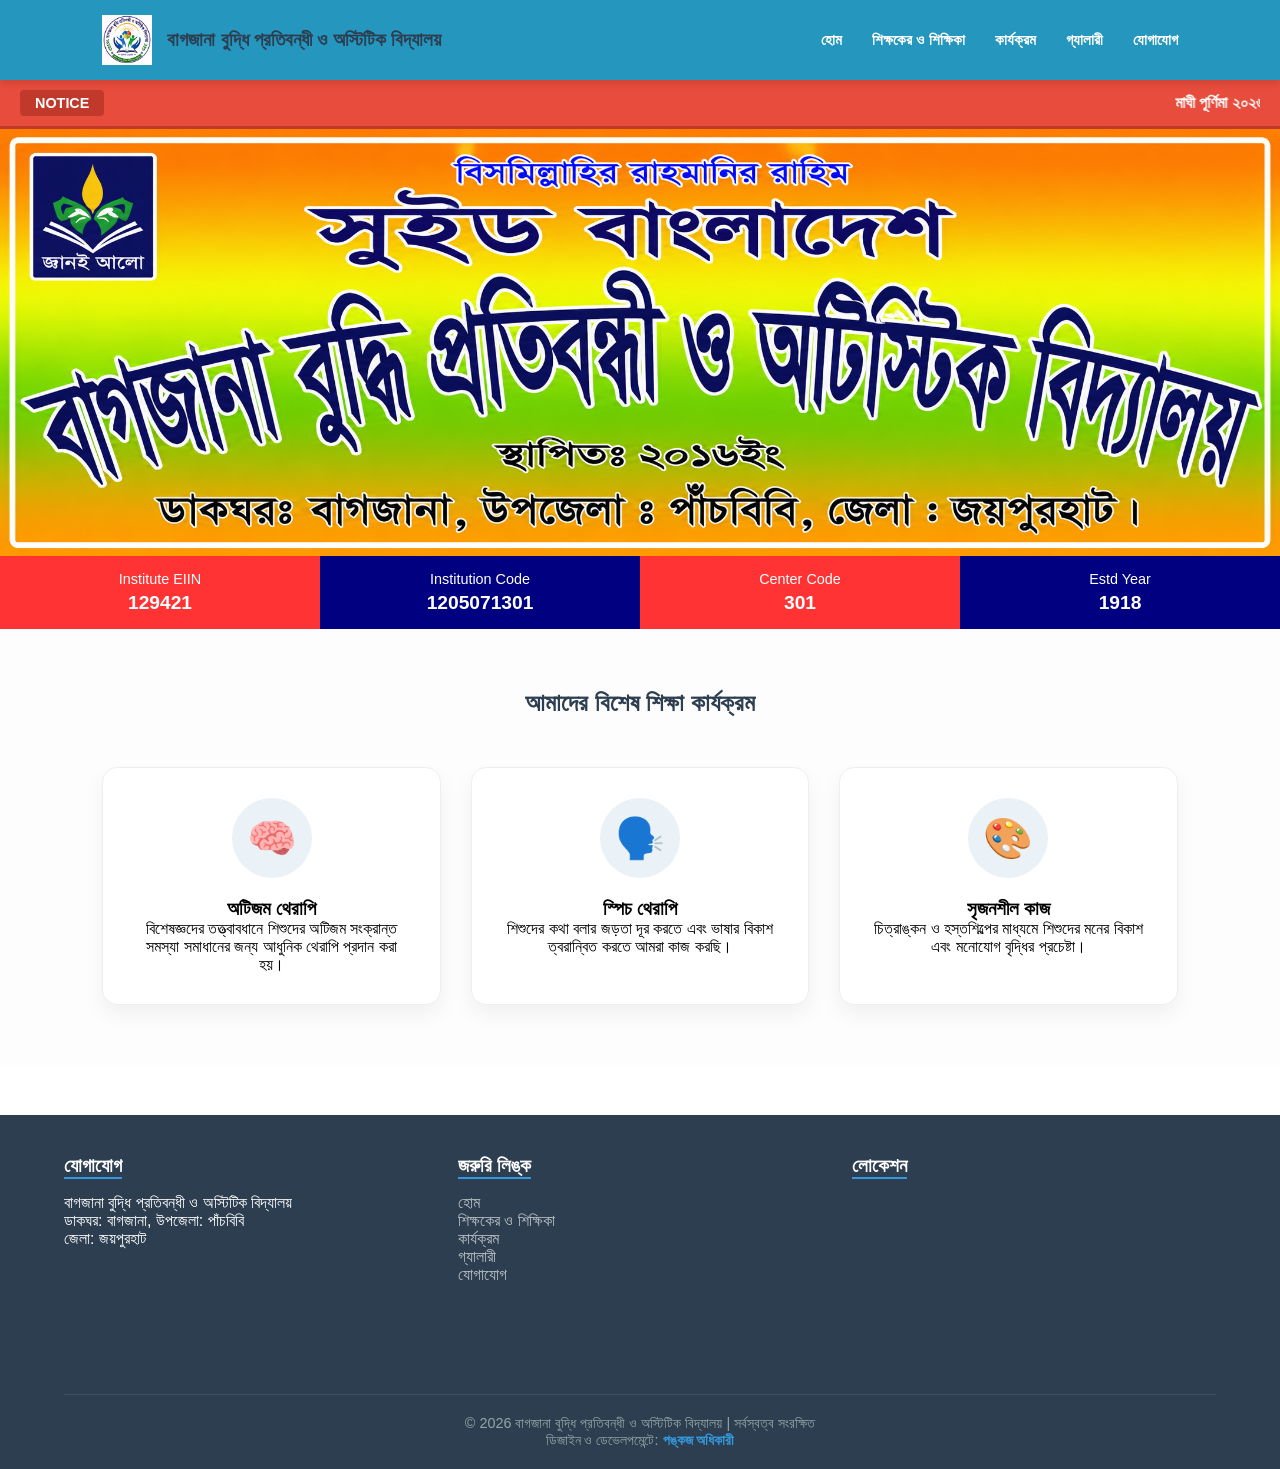
==== activities.html @ 978981f6 "Add files via upload" ====
<!DOCTYPE html>
<html lang="bn">
<head>
    <meta charset="UTF-8">
    <title>স্কুলের নাম | অফিসিয়াল ওয়েবসাইট</title>
    <link rel="stylesheet" href="asset/css/style.css">
</head>
<body>
   <nav class="navbar">
    <div class="logo-area">
        <img src="asset/img/logo.png" alt="Logo" class="logo-img">
        <span class="brand-name">বাগজানা বুদ্ধি প্রতিবন্ধী ও অস্টিটিক বিদ্যালয়</span>
    </div>
    <div class="menu-toggle" onclick="toggleMenu()" id="menuIcon">☰</div>
    <ul class="nav-links" id="navLinks">
             <li><a href="index.html">হোম</a></li>
		     <li><a href="teacher.html">শিক্ষকের ও শিক্ষিকা</a></li>
             <li><a href="activities.html">কার্যক্রম</a></li>
             <li><a href="gallery.html">গ্যালারী</a></li>
             <li><a href="contact.html">যোগাযোগ</a></li>
    </ul>
</nav>
<div class="notice-ticker">
    <div class="notice-title">NOTICE</div>
    <marquee behavior="scroll" direction="left" onmouseover="this.stop();" onmouseout="this.start();">
        <span>মাঘী পূর্ণিমা ২০২৬</span> | 
        <span>শ্রী শ্রী শ্যামা পূজার বন্ধ</span> | 
        <span>দুর্গাপূজা ২০২৬</span> | 
        <span>প্রাক নির্বাচনী পরীক্ষা ২০২৬</span> | 
        <span>অর্ধবার্ষিক পরীক্ষার সময়সূচী পরিবর্তন</span>
    </marquee>
</div>
 <header class="hero">
    <img src="asset/img/school-main.png" alt="স্কুলের ছবি">
</header>
<div class="stats-bar">
    <div class="stat-item">
        <span class="label">Institute EIIN</span>
        <span class="value">129421</span>
    </div>
    <div class="stat-item">
        <span class="label">Institution Code</span>
        <span class="value">1205071301</span>
    </div>
    <div class="stat-item">
        <span class="label">Center Code</span>
        <span class="value">301</span>
    </div>
    <div class="stat-item">
        <span class="label">Estd Year</span>
        <span class="value">1918</span>
    </div>
</div>
    
	<section class="activities-page">
    <h1 class="page-title">আমাদের বিশেষ শিক্ষা কার্যক্রম</h1>
    
    <div class="activity-grid">
        <!-- কার্ড ১ -->
        <div class="activity-card">
            <div class="icon-box">🧠</div>
            <h3>অটিজম থেরাপি</h3>
            <p>বিশেষজ্ঞদের তত্ত্বাবধানে শিশুদের অটিজম সংক্রান্ত সমস্যা সমাধানের জন্য আধুনিক থেরাপি প্রদান করা হয়।</p>
        </div>

        <!-- কার্ড ২ -->
        <div class="activity-card">
            <div class="icon-box">🗣️</div>
            <h3>স্পিচ থেরাপি</h3>
            <p>শিশুদের কথা বলার জড়তা দূর করতে এবং ভাষার বিকাশ ত্বরান্বিত করতে আমরা কাজ করছি।</p>
        </div>

        <!-- কার্ড ৩ -->
        <div class="activity-card">
            <div class="icon-box">🎨</div>
            <h3>সৃজনশীল কাজ</h3>
            <p>চিত্রাঙ্কন ও হস্তশিল্পের মাধ্যমে শিশুদের মনের বিকাশ এবং মনোযোগ বৃদ্ধির প্রচেষ্টা।</p>
        </div>
    </div>
</section>
	
	







<footer class="footer">
    <div class="footer-container">
        <!-- কলাম ১: স্কুলের সংক্ষিপ্ত পরিচয় -->
        <div class="footer-box">
            <h3>যোগাযোগ</h3>
            <p>বাগজানা বুদ্ধি প্রতিবন্ধী ও অস্টিটিক বিদ্যালয়</p>
            <p>ডাকঘর: বাগজানা, উপজেলা: পাঁচবিবি</p>
            <p>জেলা: জয়পুরহাট</p>
        </div>
        <!-- কলাম ২: কুইক লিঙ্ক -->
        <div class="footer-box">
            <h3>জরুরি লিঙ্ক</h3>
            <ul>
             <li><a href="index.html">হোম</a></li>
		     <li><a href="teacher.html">শিক্ষকের ও শিক্ষিকা</a></li>
             <li><a href="activities.html">কার্যক্রম</a></li>
             <li><a href="gallery.html">গ্যালারী</a></li>
             <li><a href="contact.html">যোগাযোগ</a></li>
            </ul>
        </div>
        <!-- কলাম ৩: গুগল ম্যাপ (Placeholder) -->
        <div class="footer-box">
    <h3>লোকেশন</h3>
    <div class="map-container">
        <!-- আপনার কপি করা আইফ্রেম কোডটি এখানে দিন -->
        <iframe 
            src="https://www.google.com/maps/embed?pb=!1m18!1m12!1m3!1d3610.158474263692!2d89.04365777443807!3d25.198302077755866!2m3!1f0!2f0!3f0!3m2!1i1024!2i768!4f13.1!3m3!1m2!1s0x39fc990000000001%3A0x0!2sBagjana!5e0!3m2!1sen!2sbd!4v1718706000000!5m2!1sen!2sbd" 
            width="100%" 
            height="150" 
            style="border:0; border-radius: 5px;" 
            allowfullscreen="" 
            loading="lazy">
        </iframe>
    </div>
</div>
    </div>
    <div class="footer-bottom">
    <p>&copy; 2026 বাগজানা বুদ্ধি প্রতিবন্ধী ও অস্টিটিক বিদ্যালয় | সর্বস্বত্ব সংরক্ষিত</p>
    <p>ডিজাইন ও ডেভেলপমেন্টে: 
        <a href="https://ponkaj202323.github.io/my-protflio1/" target="_blank" style="color: #3498db; text-decoration: none; font-weight: bold;">
            পঙ্কজ অধিকারী
        </a>
    </p>
</div>
</footer>

    <script src="asset/js/script.js"></script>
</body>
</html>
---- asset/css/style.css ----
/* রিসেট */
* { margin: 0; padding: 0; box-sizing: border-box; }
body { font-family: 'Arial', sans-serif; }

/* প্রফেশনাল নেভিগেশন বার */
.navbar {
    display: flex;
    justify-content: space-between;
    align-items: center;
    padding: 15px 8%; /* দুই পাশে সুন্দর মার্জিন */
    background: #ffffff; /* সাদা ব্যাকগ্রাউন্ড ক্লাসিক লুক দেয় */
    box-shadow: 0 4px 6px rgba(0, 0, 0, 0.1); /* হালকা শ্যাডো যাতে মেনুবারটি ভেসে থাকে */
    position: sticky;
    top: 0;
    z-index: 1000;
}

.logo-area { display: flex; align-items: center; gap: 15px; }
.logo-img { height: 50px; width: auto; }
.brand-name { font-size: 1.2rem; font-weight: 700; color: #2c3e50; text-transform: uppercase; }

.nav-links { display: flex; list-style: none; gap: 30px; }
.nav-links li a {
    text-decoration: none;
    color: #fff;
    font-weight: 600;
    font-size: 0.95rem;
    transition: 0.3s ease;
    padding-bottom: 5px;
    border-bottom: 2px solid transparent; /* হোভার ইফেক্টের জন্য */
	
}

.nav-links li a:hover {
    color: #4a3007;
    border-bottom: 2px solid #4a3007; /* ক্লাসিক হোভার স্টাইল */
}


/* ৩. হিরো সেকশন - দুই পাশে কোনো ফাঁকা থাকবে না */
.hero {
    width: 100%;
    display: flex;
    justify-content: center;
    align-items: center;
    background-color: #fff;
}

.hero img {
    width: 100%;          /* পুরো চওড়া জায়গা নেবে */
    height: auto;         /* ছবির অনুপাত ঠিক রাখবে */
    display: block;       /* নিচের ছোট ফাঁকা দূর করবে */
    object-fit: cover;    /* দুই পাশ সমান রাখবে */
}

/* ৪. নোটিশ বোর্ড - এটি কন্টেন্ট এরিয়া তাই কিছুটা প্যাডিং থাকবে */
.notice { padding: 40px 20px; background: #ecf0f1; }
/* মোবাইল রেসপন্সিভনেস */
@media (max-width: 768px) {
    .navbar {
        flex-direction: column; /* লোগো উপরে এবং মেনু নিচে আসবে */
        gap: 15px;
        padding: 15px;
    }

    .nav-links {
        flex-direction: column; /* মেনুগুলো নিচে নিচে আসবে */
        gap: 10px;
        text-align: center;
    }

    .brand-name {
        font-size: 1rem; /* মোবাইল স্ক্রিনে ফন্ট সাইজ ছোট করে দিলাম */
    }
}
.menu-toggle { display: none; font-size: 30px; cursor: pointer; color: #2c3e50; }

@media (max-width: 768px) {
    .menu-toggle { display: block; }
    .nav-links {
        display: none; /* ডিফল্টভাবে মেনু বন্ধ থাকবে */
        flex-direction: column;
        width: 100%;
        background: #f4f4f4;
        position: absolute;
        top: 70px;
        left: 0;
        padding: 20px;
    }
    .nav-links.active { display: flex; } /* ক্লিক করলে মেনু খুলবে */
}
/* মেনুবারকে সবার উপরে রাখতে */
.navbar {
    position: relative;
    z-index: 1000; /* এটি হেডারকে সবার উপরে রাখবে */
    background: #2596be;
}

/* মোবাইল মেনু স্টাইল */
@media (max-width: 768px) {
    .nav-links {
        display: none; 
        position: absolute;
        top: 100%; /* হেডারের ঠিক নিচে বসবে */
        left: 0;
        width: 100%;
        background: #FA8405;
        padding: 20px;
        z-index: 999; /* ব্যানার যেন মেনুর উপরে না আসে */
    }
    
    .nav-links.active {
        display: flex;
        flex-direction: column;
        align-items: center;
    }
}
.notice-ticker {
    display: flex;
    align-items: center;
    background: #e74c3c; /* গাঢ় লাল রঙ যা নজর কাড়ে */
    color: white;
    padding: 10px 20px;
    font-weight: bold;
    border-bottom: 3px solid #c0392b;
}

.notice-title {
    background: #c0392b;
    padding: 5px 15px;
    margin-right: 15px;
    border-radius: 4px;
    font-size: 0.9rem;
}

marquee {
    font-size: 1rem;
    cursor: pointer;
}

marquee span {
    margin-right: 40px; /* প্রতিটি নোটিশের মাঝে ফাঁকা জায়গা */
}
.stats-bar {
    display: grid;
    grid-template-columns: repeat(4, 1fr); /* ৪টি কলাম সমান ভাগে ভাগ হবে */
    width: 100%;
}

.stat-item {
    padding: 15px 10px;
    text-align: center;
    color: white;
    display: flex;
    flex-direction: column;
}

/* লাল এবং নীল রঙের অল্টারনেট স্টাইল */
.stat-item:nth-child(odd) { background-color: #ff3333; } /* লাল */
.stat-item:nth-child(even) { background-color: #000080; } /* গাঢ় নীল */

.stat-item .label {
    font-size: 0.9rem;
    font-weight: 500;
    margin-bottom: 5px;
}

.stat-item .value {
    font-size: 1.2rem;
    font-weight: 700;
}

/* মোবাইল রেসপন্সিভনেস */
@media (max-width: 768px) {
    .stats-bar { grid-template-columns: repeat(2, 1fr); } /* মোবাইলে ২ কলামে আসবে */
}
.leadership-section { padding: 50px 5%; background: #f9f9f9; }
.section-title { text-align: center; margin-bottom: 30px; color: #2c3e50; }

.leadership-container {
    display: flex;
    justify-content: center;
    gap: 30px;
    flex-wrap: wrap;
}

.leader-card {
    background: white;
    padding: 25px;
    border-radius: 10px;
    box-shadow: 0 5px 15px rgba(0,0,0,0.1);
    max-width: 450px;
    text-align: center;
}

.leader-card img {
    width: 120px;
    height: 120px;
    border-radius: 50%;
    object-fit: cover;
    margin-bottom: 15px;
    border: 3px solid #3498db;
}

.leader-card h3 { margin-bottom: 5px; color: #333; }
.designation { font-weight: bold; color: #3498db; margin-bottom: 15px; }
.message { font-size: 0.95rem; color: #666; line-height: 1.6; }

/* মোবাইল রেসপন্সিভনেস */
@media (max-width: 768px) {
    .leadership-container { flex-direction: column; align-items: center; }
}
.footer {
    background: #2c3e50;
    color: white;
    padding: 40px 5% 20px 5%;
    margin-top: 50px;
}

.footer-container {
    display: grid;
    grid-template-columns: repeat(auto-fit, minmax(250px, 1fr));
    gap: 30px;
    margin-bottom: 30px;
}

.footer-box h3 { margin-bottom: 15px; border-bottom: 2px solid #3498db; display: inline-block; }
.footer-box ul { list-style: none; }
.footer-box ul li a { color: #bdc3c7; text-decoration: none; }
.footer-box ul li a:hover { color: #fff; }

.footer-bottom {
    text-align: center;
    border-top: 1px solid #3e4f5f;
    padding-top: 20px;
    font-size: 0.9rem;
    color: #95a5a6;
}

.map-placeholder {
    height: 100px;
    background: #34495e;
    display: flex;
    align-items: center;
    justify-content: center;
    border-radius: 5px;
}
/* অভিভাবক মতামত সেকশন স্টাইল */
.testimonials {
    padding: 60px 8%;
    background-color: #ffffff;
    text-align: center;
}

.testimonial-card {
    background: #f4f7f6; /* হালকা সবুজাভ-ধূসর শেড যা শান্ত অনুভূতি দেয় */
    padding: 40px;
    border-radius: 15px;
    max-width: 700px;
    margin: 0 auto;
    position: relative;
    box-shadow: 0 10px 25px rgba(0,0,0,0.05);
    border-left: 5px solid #3498db; /* বাম পাশে একটি সুন্দর বর্ডার লাইন */
}

.testimonial-card p {
    font-size: 1.2rem;
    font-style: italic;
    color: #555;
    margin-bottom: 20px;
    line-height: 1.8;
}

.testimonial-card h4 {
    font-size: 1rem;
    color: #2c3e50;
    font-weight: 700;
    text-transform: uppercase;
    letter-spacing: 1px;
}

/* মোবাইল রেসপন্সিভ */
@media (max-width: 768px) {
    .testimonial-card {
        padding: 25px;
    }
    .testimonial-card p {
        font-size: 1rem;
    }
}
/* গ্যালারি গ্রিড স্টাইল */
.gallery {
    padding: 50px 8%;
    text-align: center;
}

.gallery-grid {
    display: grid;
    /* ৩টি কলাম তৈরি করার জন্য */
    grid-template-columns: repeat(auto-fit, minmax(300px, 1fr));
    gap: 20px;
    margin-top: 30px;
}

.gallery-grid img {
    width: 100%;
    height: 250px; /* নির্দিষ্ট উচ্চতা যাতে সব ছবি সমান দেখায় */
    object-fit: cover; /* ছবি যেন বিকৃত না হয় */
    border-radius: 8px;
    transition: transform 0.3s ease;
}

.gallery-grid img:hover {
    transform: scale(1.05); /* মাউস নিলে ছবি একটু বড় হবে */
}
.activities-page { padding: 60px 8%; background: #fdfdfd; }
.page-title { text-align: center; margin-bottom: 50px; color: #2c3e50; }

.activity-grid {
    display: grid;
    grid-template-columns: repeat(auto-fit, minmax(300px, 1fr));
    gap: 30px;
}

.activity-card {
    background: white;
    padding: 30px;
    border-radius: 15px;
    box-shadow: 0 10px 20px rgba(0,0,0,0.05);
    text-align: center;
    transition: 0.3s;
    border: 1px solid #eee;
}

.activity-card:hover { transform: translateY(-10px); border-color: #3498db; }

.icon-box {
    font-size: 40px;
    background: #eaf2f8;
    width: 80px;
    height: 80px;
    line-height: 80px;
    margin: 0 auto 20px;
    border-radius: 50%;
}
.about-section { padding: 80px 8%; background: #ffffff; }

.about-container {
    display: flex;
    align-items: center;
    gap: 50px;
    flex-wrap: wrap;
}

.about-content { flex: 1; min-width: 300px; }
.about-content p { color: #555; line-height: 1.8; margin-bottom: 20px; }

.features-list { list-style: none; margin-top: 20px; }
.features-list li { margin-bottom: 10px; font-weight: 500; color: #2c3e50; }

.about-image { flex: 1; min-width: 300px; }
.about-image img { 
    width: 100%; 
    border-radius: 15px; 
    box-shadow: 0 15px 30px rgba(0,0,0,0.1);
    transition: 0.3s;
}

/* মোবাইল রেসপন্সিভ */
@media (max-width: 768px) {
    .about-container { flex-direction: column-reverse; }
}
/* আগের কন্টেইনার স্টাইলটি পরিবর্তন করুন */
.about-container {
    display: flex;
    align-items: center;
    gap: 40px;
    flex-wrap: wrap;
    max-width: 1200px;
    margin: 0 auto;
}

/* ছবির সাইজ নিয়ন্ত্রণ এবং আধুনিক বর্ডার */
.about-image { 
    flex: 1; 
    min-width: 350px; 
    max-width: 500px; /* ছবি যেন অনেক বড় না হয় */
}

.about-image img { 
    width: 100%; 
    height: 350px; /* নির্দিষ্ট উচ্চতা দিলে লেআউট ঠিক থাকে */
    object-fit: cover; /* ছবি যেন কেটে না যায় বা চ্যাপ্টা না হয় */
    border-radius: 20px; /* আধুনিক রাউন্ডেড কোনা */
    box-shadow: 0 15px 30px rgba(0,0,0,0.15);
}

.about-content { 
    flex: 1; 
    min-width: 350px; 
}
.teachers-section { padding: 60px 5%; background: #fdfdfd; }

.teachers-grid {
    display: grid;
    /* ৫টি কলামের জন্য ডিজাইন */
    grid-template-columns: repeat(auto-fit, minmax(200px, 1fr));
    gap: 25px;
    margin-top: 40px;
}

.teacher-card {
    background: white;
    padding: 15px;
    border-radius: 12px;
    box-shadow: 0 5px 15px rgba(0,0,0,0.08);
    text-align: center;
    transition: transform 0.3s;
}

.teacher-card:hover { transform: translateY(-10px); }

.teacher-img img {
    width: 100%;
    height: 220px;
    object-fit: cover;
    border-radius: 8px;
    margin-bottom: 15px;
}

.teacher-info h3 { font-size: 1.1rem; color: #333; margin: 5px 0; }
.teacher-info p { font-size: 0.9rem; color: #3498db; font-weight: 600; }
/* গ্যালারি সেকশন গ্র্যাডিয়েন্ট ব্যাকগ্রাউন্ড */
.premium-gallery {
    padding: 80px 5%;
    background: linear-gradient(135deg, #fdfbfb 0%, #ebedee 100%);
}

.gallery-title {
    text-align: center;
    font-size: 2.5rem;
    color: #2c3e50;
    margin-bottom: 50px;
}

.gallery-wrapper {
    display: grid;
    grid-template-columns: repeat(auto-fit, minmax(350px, 1fr));
    gap: 30px;
}

.gallery-item {
    position: relative;
    border-radius: 25px;
    overflow: hidden;
    height: 400px;
    box-shadow: 0 20px 40px rgba(0,0,0,0.1);
}

.gallery-item img {
    width: 100%;
    height: 100%;
    object-fit: cover;
    transition: transform 0.6s cubic-bezier(0.16, 1, 0.3, 1);
}

.gallery-item:hover img {
    transform: scale(1.1);
}

/* গ্লাসমরফিজম ওভারলে */
.glass-overlay {
    position: absolute;
    bottom: 0;
    left: 0;
    width: 100%;
    padding: 30px;
    background: rgba(255, 255, 255, 0.1);
    backdrop-filter: blur(15px); /* আসল গ্লাস ইফেক্ট */
    -webkit-backdrop-filter: blur(15px);
    border-top: 1px solid rgba(255, 255, 255, 0.2);
    color: white;
    transform: translateY(100%);
    transition: transform 0.4s ease;
}

.gallery-item:hover .glass-overlay {
    transform: translateY(0);
}
.contact-section {
    padding: 80px 5%;
    background: linear-gradient(135deg, #e0c3fc 0%, #8ec5fc 100%); /* প্রিমিয়াম গ্র্যাডিয়েন্ট */
}

.contact-container {
    display: grid;
    grid-template-columns: 1fr 1fr;
    gap: 40px;
    margin-bottom: 50px;
}

/* গ্লাসমরফিজম কার্ড */
.glass-card {
    background: rgba(255, 255, 255, 0.2);
    backdrop-filter: blur(20px);
    border: 1px solid rgba(255, 255, 255, 0.3);
    padding: 40px;
    border-radius: 25px;
    box-shadow: 0 10px 30px rgba(0,0,0,0.1);
}

.contact-form input, .contact-form textarea {
    width: 100%;
    padding: 15px;
    margin-bottom: 20px;
    background: rgba(255,255,255,0.4);
    border: none;
    border-radius: 10px;
    outline: none;
}

.submit-btn {
    background: #2c3e50;
    color: white;
    padding: 15px 30px;
    border: none;
    border-radius: 10px;
    cursor: pointer;
    transition: 0.3s;
}

/* গুগল ম্যাপ স্টাইল */
.map-container { padding: 10px; overflow: hidden; }
.map-container iframe { border-radius: 15px; filter: grayscale(0.2) contrast(1.1); }

/* রেসপন্সিভনেস */
@media (max-width: 768px) {
    .contact-container { grid-template-columns: 1fr; }
}
/* কন্টাক্ট ইনফো বক্সের জন্য */
.contact-info {
    display: flex;
    flex-direction: column;
    gap: 15px; /* লাইনগুলোর মধ্যে ফাঁকা জায়গা তৈরি করবে */
    line-height: 1.6; /* টেক্সটগুলোকে পড়ার উপযোগী করবে */
}

.contact-info h2 {
    margin-bottom: 10px; /* শিরোনামের নিচে জায়গা তৈরি করবে */
}

.info-item {
    display: flex;
    align-items: center;
    gap: 10px; /* আইকন এবং টেক্সটের মাঝে জায়গা */
    font-size: 1.1rem;
    color: #333;
}
.map-container iframe {
    display: block;
    border: none;
}
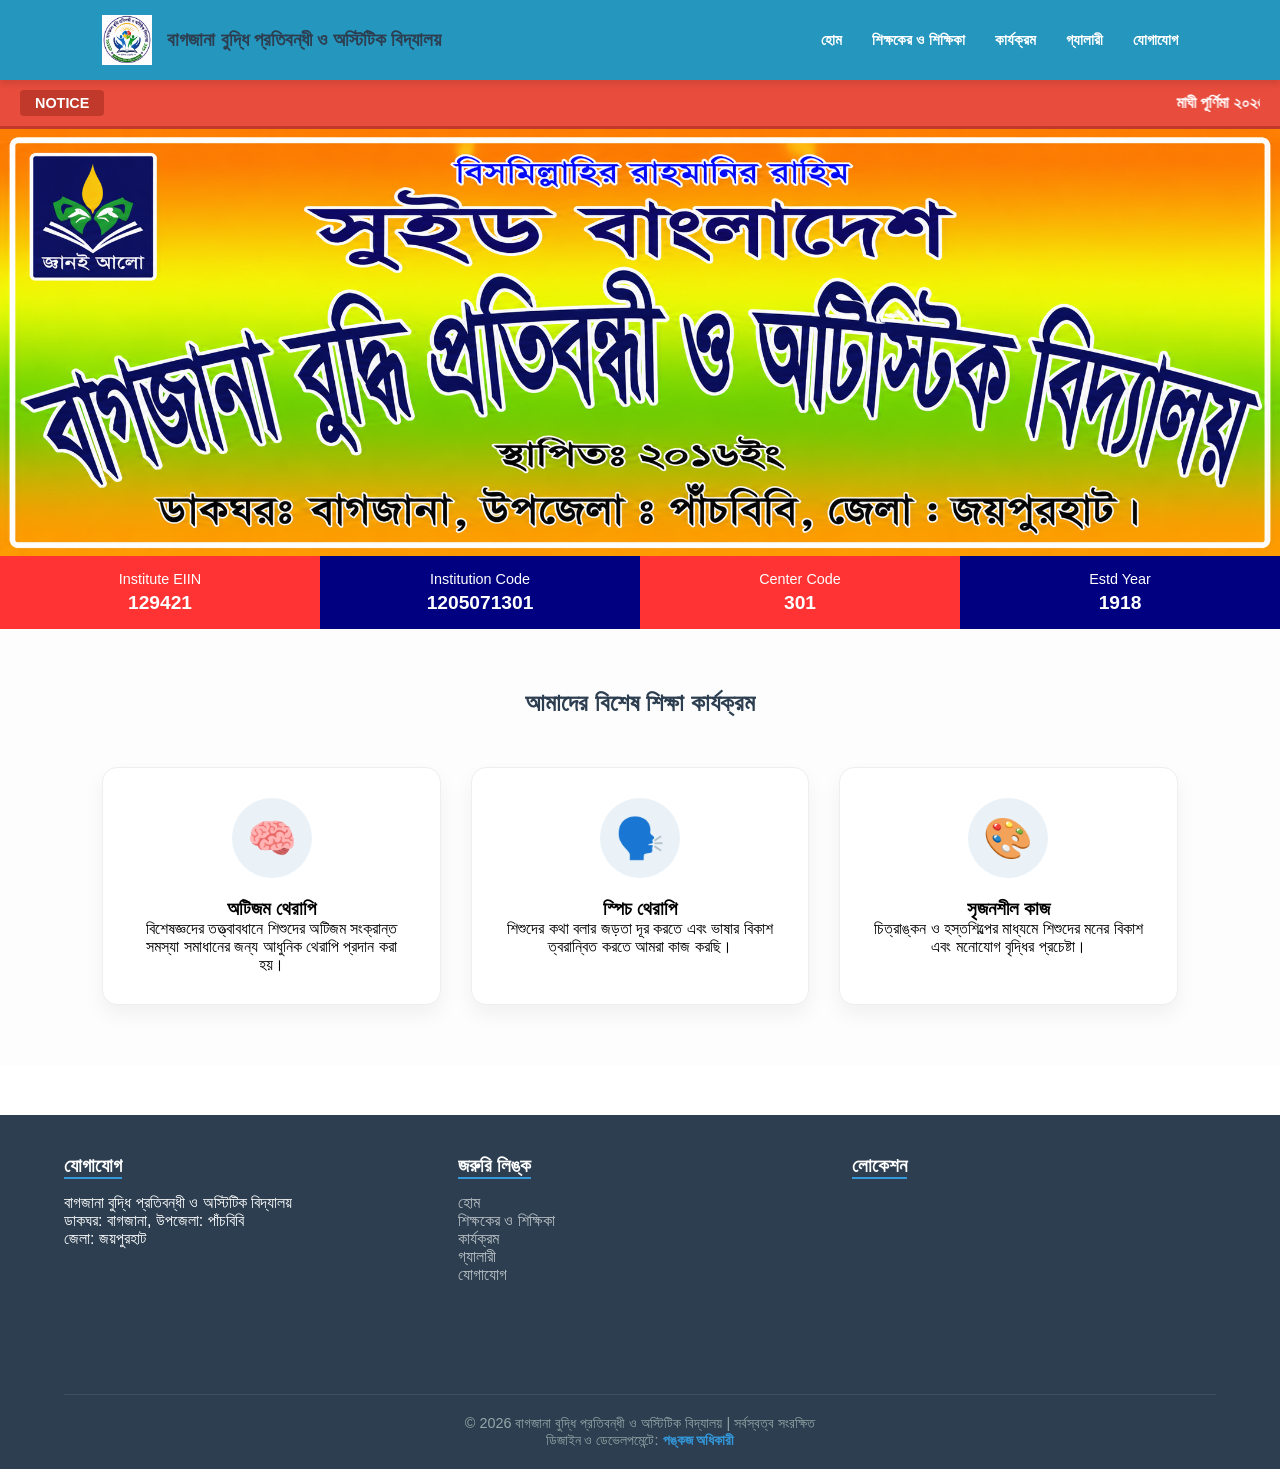
==== commit eb219876: "Update activities.html" ====
--- a/activities.html
+++ b/activities.html
@@ -2,7 +2,7 @@
 <html lang="bn">
 <head>
     <meta charset="UTF-8">
-    <title>স্কুলের নাম | অফিসিয়াল ওয়েবসাইট</title>
+    <title>বাগজানা বুদ্ধি প্রতিবন্ধী ও অটিষ্টিক বিদ্যালয় নাম | অফিসিয়াল ওয়েবসাইট</title>
     <link rel="stylesheet" href="asset/css/style.css">
 </head>
 <body>
@@ -135,4 +135,4 @@
 
     <script src="asset/js/script.js"></script>
 </body>
-</html>+</html>
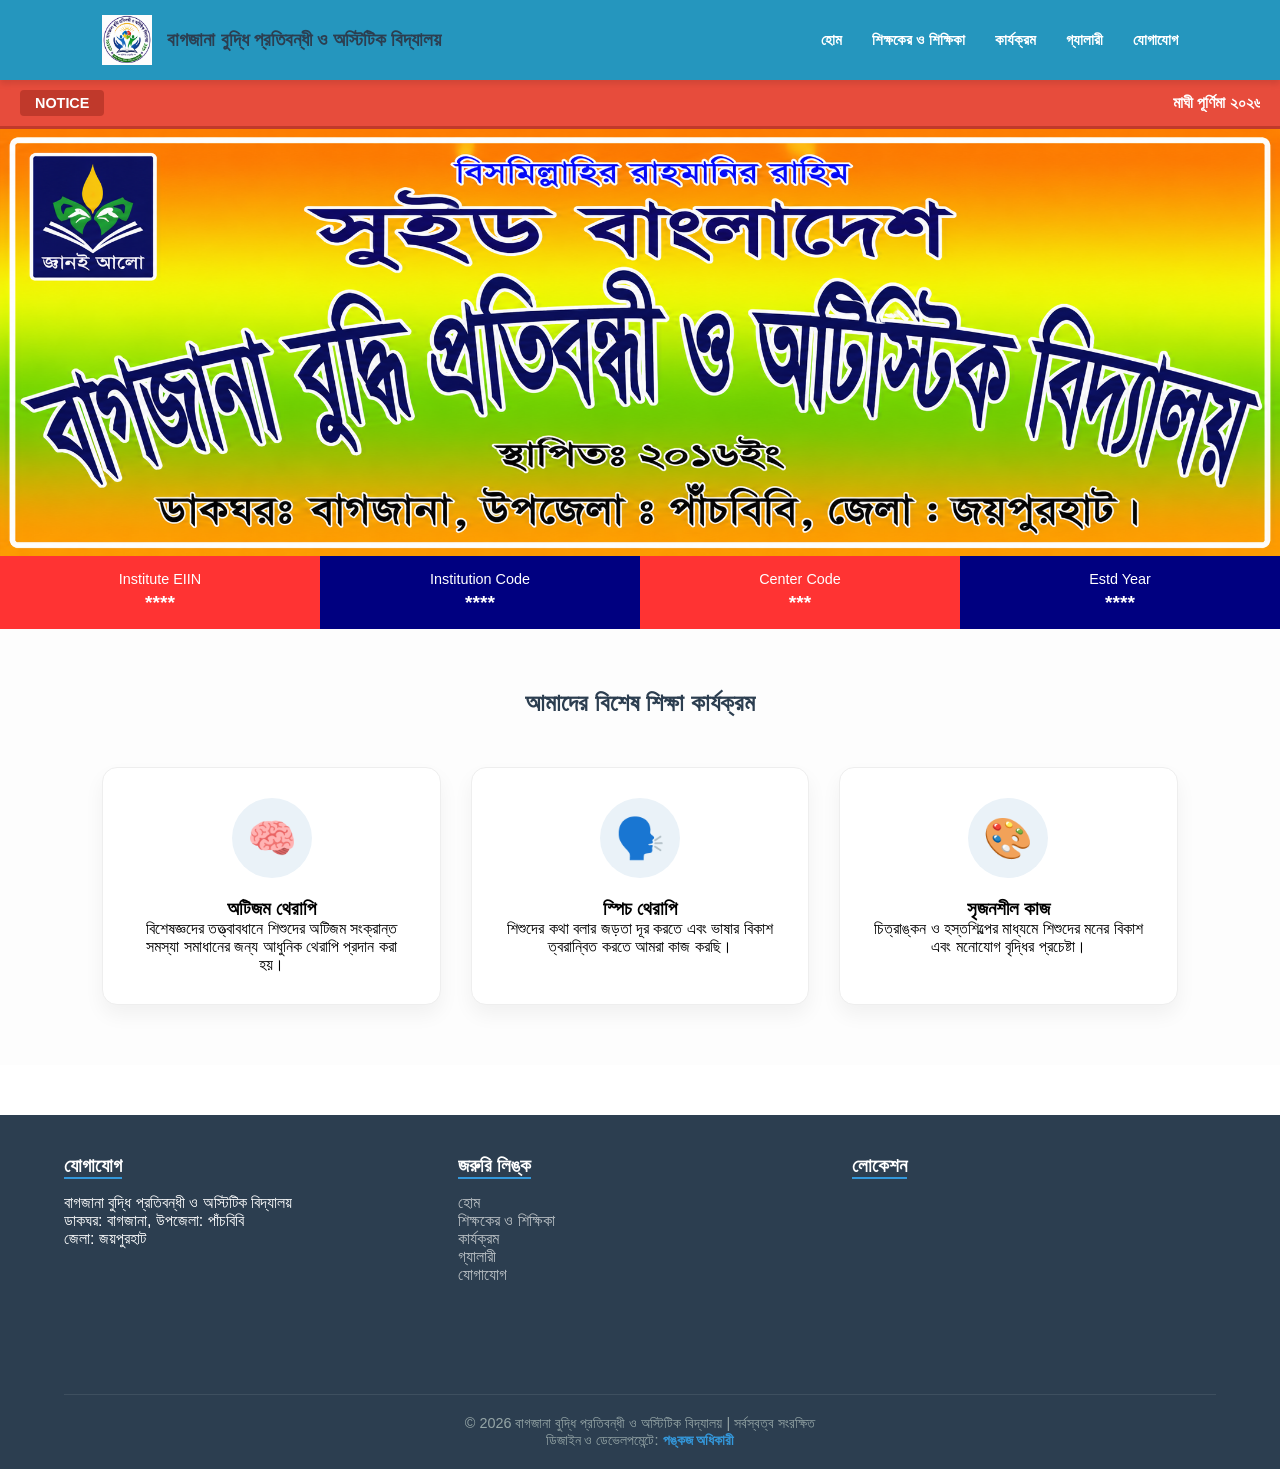
==== commit 01cf42a4: "Update activities.html" ====
--- a/activities.html
+++ b/activities.html
@@ -36,19 +36,19 @@
 <div class="stats-bar">
     <div class="stat-item">
         <span class="label">Institute EIIN</span>
-        <span class="value">129421</span>
+        <span class="value">****</span>
     </div>
     <div class="stat-item">
         <span class="label">Institution Code</span>
-        <span class="value">1205071301</span>
+        <span class="value">****</span>
     </div>
     <div class="stat-item">
         <span class="label">Center Code</span>
-        <span class="value">301</span>
+        <span class="value">***</span>
     </div>
     <div class="stat-item">
         <span class="label">Estd Year</span>
-        <span class="value">1918</span>
+        <span class="value">****</span>
     </div>
 </div>
     
